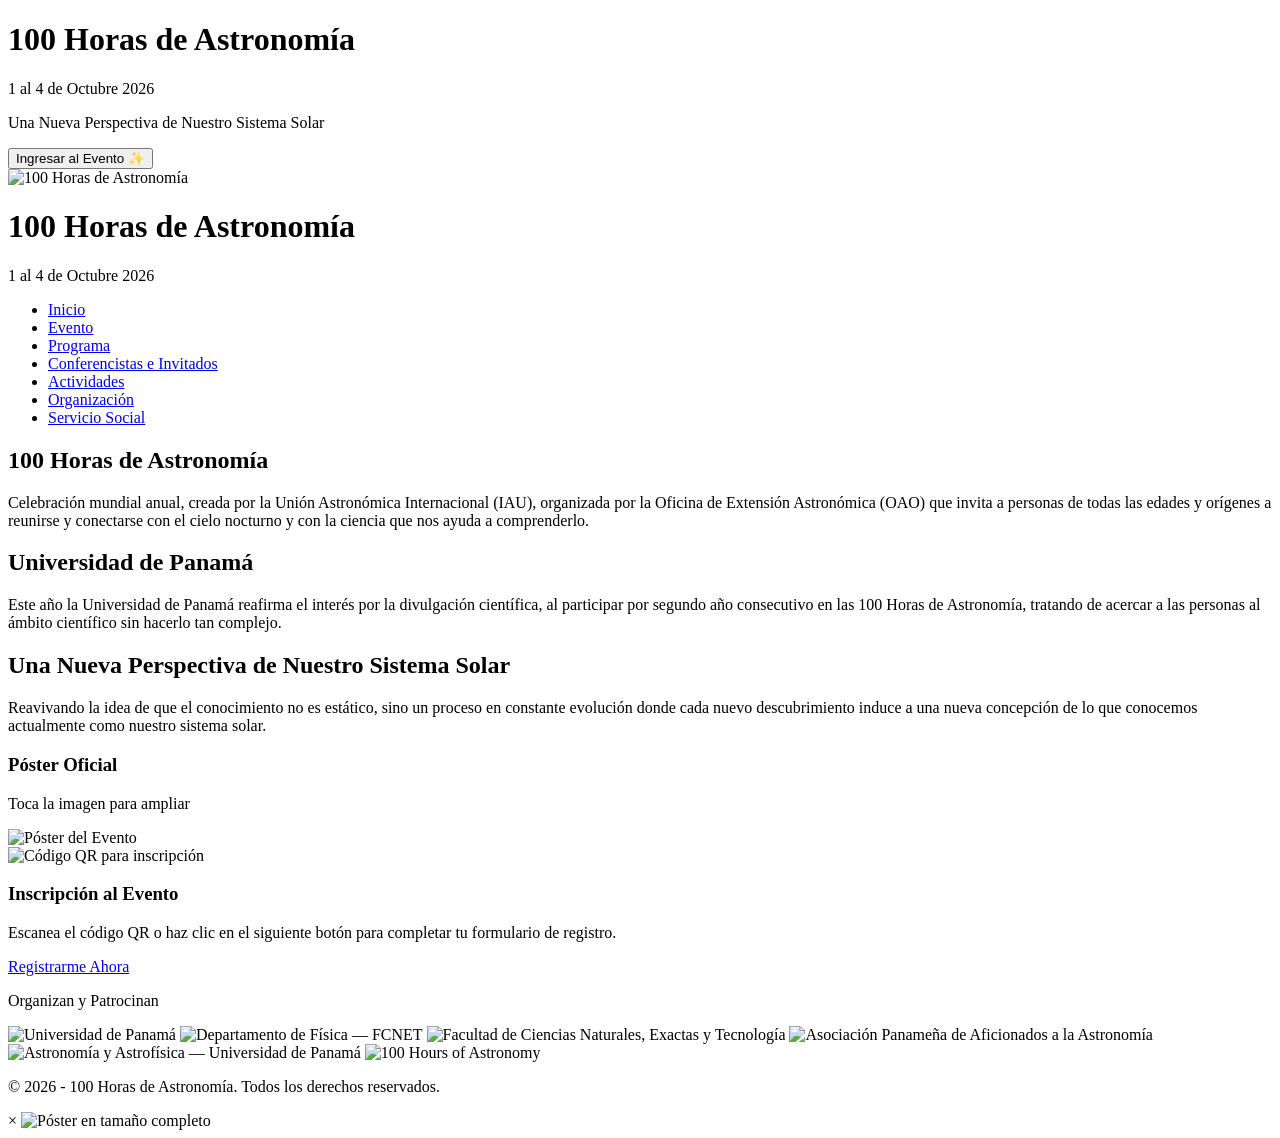
==== index.html @ e4e15c4c "Update index.html" ====
<!DOCTYPE html>
<html lang="es">

<head>
    <meta charset="UTF-8">
    <meta name="viewport" content="width=device-width, initial-scale=1.0">
    <title>100 Horas de Astronomía</title>
    <link rel="shortcut icon" type="image/png" href="assets/img/logos/100-horas-astronomia.png">
    <link rel="stylesheet" href="assets/css/estilos.css">
    <!-- Three.js (CDN) — necesario para el preámbulo 3D -->
    <script src="assets/js/controljs.js"></script>
    <script src="https://cdnjs.cloudflare.com/ajax/libs/three.js/r128/three.min.js"></script>
</head>

<body>

    <!-- Fondo animado: sistema solar en 3D (ver assets/js/fondo-sistema-solar.js) -->
    <div id="fondo-3d" aria-hidden="true"></div>

    <!-- =========================================================
         1. PREÁMBULO CINEMÁTICO (Sol + planetas + tarjeta)
         ========================================================= -->
    <div id="intro-screen">
        <div id="sun-canvas-container"></div>

        <!-- Tarjeta que aparece tras la revelación -->
        <div class="intro-content hidden-content" id="intro-card">
            <h1 class="intro-title">100 Horas de Astronomía</h1>
            <p class="intro-date">1 al 4 de Octubre 2026</p>
            <p class="intro-subtitle">Una Nueva Perspectiva de Nuestro Sistema Solar</p>
            <button id="enter-btn">Ingresar al Evento ✨</button>
        </div>
    </div>


    <!-- =========================================================
         CONTENIDO PRINCIPAL
         ========================================================= -->
    <div class="glass-container">

        <!-- ------------------ 2. ENCABEZADO ------------------ -->
        <header class="bento-card header-card">
            <div class="logo-wrapper">
                <img src="assets/img/logos/100-horas-astronomia.png"
                     alt="100 Horas de Astronomía" class="mi-imagen">
            </div>
            <div class="header-text">
                <h1>100 Horas de Astronomía</h1>
                <span class="event-date">1 al 4 de Octubre 2026</span>
            </div>
        </header>


        <!-- ------------------ 3. NAVEGACIÓN ------------------ -->
        <!-- NOTA: las páginas enlazadas aún no existen en el repo. -->
        <nav class="bento-card nav-card">
            <ul class="menu">
                <li><a href="index.html" class="active">Inicio</a></li>
                <li><a href="Evento.html">Evento</a></li>
                <li><a href="Programa.html">Programa</a></li>
                <li><a href="Conferencia.html">Conferencistas e Invitados</a></li>
                <li><a href="Actividades.html">Actividades</a></li>
                <li><a href="Organizacion.html">Organización</a></li>
                <li><a href="Serviciosocial.html">Servicio Social</a></li>
            </ul>
        </nav>


        <!-- ------------------ 4. SOBRE EL EVENTO ------------------ -->
        <section id="sobre-el-evento" class="bento-grid content-section">
            <article class="bento-card feature-card">
                <h2>100 Horas de Astronomía</h2>
                <p>Celebración mundial anual, creada por la Unión Astronómica Internacional (IAU), organizada por
                    la Oficina de Extensión Astronómica (OAO) que invita a personas de todas las edades y orígenes
                    a reunirse y conectarse con el cielo nocturno y con la ciencia que nos ayuda a comprenderlo.</p>
            </article>

            <article class="bento-card feature-card">
                <h2>Universidad de Panamá</h2>
                <p>Este año la Universidad de Panamá reafirma el interés por la divulgación científica, al participar
                    por segundo año consecutivo en las 100 Horas de Astronomía, tratando de acercar a las personas
                    al ámbito científico sin hacerlo tan complejo.</p>
            </article>

            <article class="bento-card feature-card">
                <h2>Una Nueva Perspectiva de Nuestro Sistema Solar</h2>
                <p>Reavivando la idea de que el conocimiento no es estático, sino un proceso en constante evolución
                    donde cada nuevo descubrimiento induce a una nueva concepción de lo que conocemos actualmente
                    como nuestro sistema solar.</p>
            </article>
        </section>


        <!-- ------------------ 5. PÓSTER OFICIAL ------------------ -->
        <section id="poster" class="bento-grid single-card-section">
            <div class="bento-card poster-card">
                <h3>Póster Oficial</h3>
                <p class="poster-subtitle">Toca la imagen para ampliar</p>
                <div class="poster-wrapper" onclick="togglePosterModal()">
                    <img src="assets/img/poster/poster-evento.jpeg"
                         alt="Póster del Evento" class="poster-img" id="poster-thumb">
                </div>
            </div>
        </section>


        <!-- ------------------ 6. INSCRIPCIÓN Y QR ------------------ -->
        <section id="inscripcion" class="bento-grid registration-section">
            <div class="bento-card registration-card">
                <div class="qr-container">
                    <img src="assets/img/qr/qr-inscripcion.jpg"
                         alt="Código QR para inscripción" class="qr-img">
                </div>
                <div class="registration-info">
                    <h3>Inscripción al Evento</h3>
                    <p>Escanea el código QR o haz clic en el siguiente botón para completar tu formulario de registro.</p>
                    <a href="https://tu-link-de-registro.com" target="_blank" class="register-btn">
                        Registrarme Ahora
                    </a>
                </div>
            </div>
        </section>


        <!-- ------------------ 7. ORGANIZAN Y PATROCINAN ------------------ -->
        <footer id="organizan" class="bento-card sponsors-section">
            <p class="sponsors-title">Organizan y Patrocinan</p>
            <div class="sponsors-grid">
                <img src="assets/img/logos/universidad-panama.png"
                     alt="Universidad de Panamá" class="sponsor-logo">
                <img src="assets/img/logos/departamento-fisica.png"
                     alt="Departamento de Física — FCNET" class="sponsor-logo">
                <img src="assets/img/logos/fcnet.png"
                     alt="Facultad de Ciencias Naturales, Exactas y Tecnología" class="sponsor-logo">
                <img src="assets/img/logos/apaa.png"
                     alt="Asociación Panameña de Aficionados a la Astronomía" class="sponsor-logo">
                <img src="assets/img/logos/astronomia-astrofisica.png"
                     alt="Astronomía y Astrofísica — Universidad de Panamá" class="sponsor-logo">
                <img src="assets/img/logos/100-horas-astronomia.png"
                     alt="100 Hours of Astronomy" class="sponsor-logo is-light">
            </div>
            <p class="copyright-text">© 2026 - 100 Horas de Astronomía. Todos los derechos reservados.</p>
        </footer>

    </div>


    <!-- =========================================================
         MODAL: PÓSTER EN TAMAÑO COMPLETO
         ========================================================= -->
    <div id="poster-modal" class="poster-modal" onclick="togglePosterModal()">
        <span class="close-modal">&times;</span>
        <img src="assets/img/poster/poster-evento.jpeg"
             alt="Póster en tamaño completo" class="modal-content">
    </div>


    <!-- =========================================================
         SCRIPTS
         ========================================================= -->
    <script src="assets/js/fondo-sistema-solar.js"></script>
    <script src="assets/js/intro.js"></script>
    <script src="assets/js/main.js"></script>
</body>

</html>
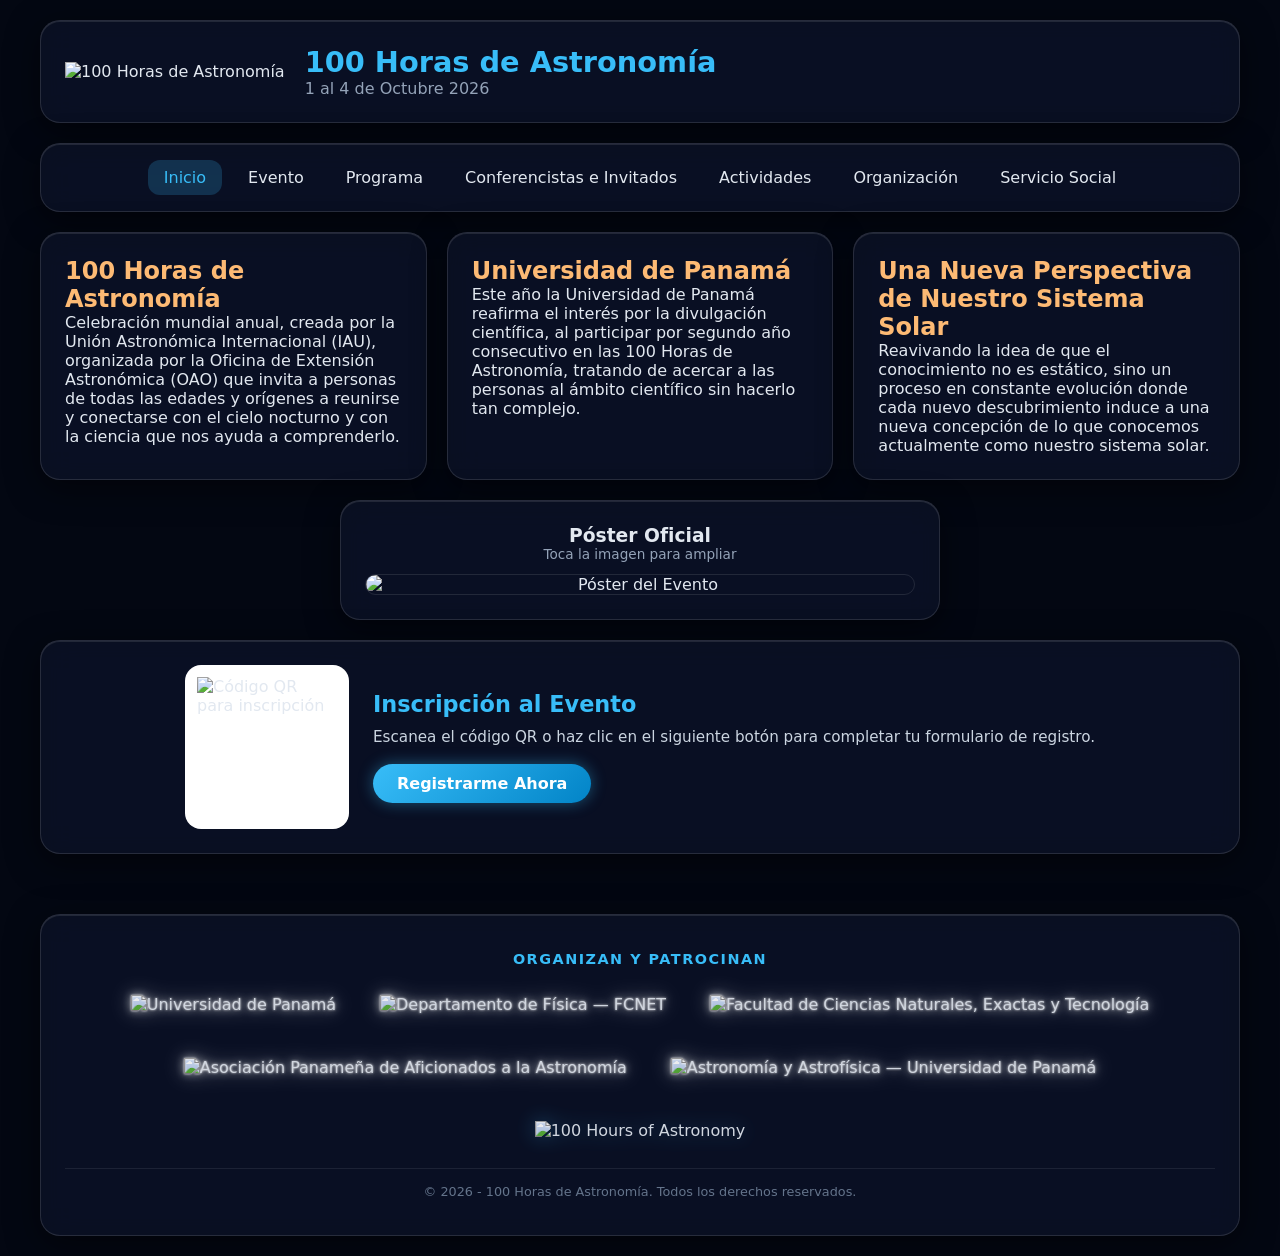
==== commit c279ef44: "Favicon de Saturno, quitar la intro y horarios de conferencistas - Favicon: Saturno vectorial (asset" ====
--- a/index.html
+++ b/index.html
@@ -5,7 +5,11 @@
     <meta charset="UTF-8">
     <meta name="viewport" content="width=device-width, initial-scale=1.0">
     <title>100 Horas de Astronomía</title>
-    <link rel="shortcut icon" type="image/png" href="assets/img/logos/100-horas-astronomia.png">
+    <!-- Favicon -->
+    <link rel="icon" href="favicon.ico" sizes="any">
+    <link rel="icon" type="image/png" sizes="32x32" href="assets/img/logos/favicon-32x32.png">
+    <link rel="icon" type="image/png" sizes="16x16" href="assets/img/logos/favicon-16x16.png">
+    <link rel="apple-touch-icon" sizes="180x180" href="assets/img/logos/apple-touch-icon.png">
     <link rel="stylesheet" href="assets/css/estilos.css">
     <!-- Three.js (CDN) — necesario para el preámbulo 3D -->
     <script src="assets/js/controljs.js"></script>
@@ -18,27 +22,11 @@
     <div id="fondo-3d" aria-hidden="true"></div>
 
     <!-- =========================================================
-         1. PREÁMBULO CINEMÁTICO (Sol + planetas + tarjeta)
-         ========================================================= -->
-    <div id="intro-screen">
-        <div id="sun-canvas-container"></div>
-
-        <!-- Tarjeta que aparece tras la revelación -->
-        <div class="intro-content hidden-content" id="intro-card">
-            <h1 class="intro-title">100 Horas de Astronomía</h1>
-            <p class="intro-date">1 al 4 de Octubre 2026</p>
-            <p class="intro-subtitle">Una Nueva Perspectiva de Nuestro Sistema Solar</p>
-            <button id="enter-btn">Ingresar al Evento ✨</button>
-        </div>
-    </div>
-
-
-    <!-- =========================================================
          CONTENIDO PRINCIPAL
          ========================================================= -->
     <div class="glass-container">
 
-        <!-- ------------------ 2. ENCABEZADO ------------------ -->
+        <!-- ------------------ 1. ENCABEZADO ------------------ -->
         <header class="bento-card header-card">
             <div class="logo-wrapper">
                 <img src="assets/img/logos/100-horas-astronomia.png"
@@ -51,7 +39,7 @@
         </header>
 
 
-        <!-- ------------------ 3. NAVEGACIÓN ------------------ -->
+        <!-- ------------------ 2. NAVEGACIÓN ------------------ -->
         <!-- NOTA: las páginas enlazadas aún no existen en el repo. -->
         <nav class="bento-card nav-card">
             <ul class="menu">
@@ -66,7 +54,7 @@
         </nav>
 
 
-        <!-- ------------------ 4. SOBRE EL EVENTO ------------------ -->
+        <!-- ------------------ 3. SOBRE EL EVENTO ------------------ -->
         <section id="sobre-el-evento" class="bento-grid content-section">
             <article class="bento-card feature-card">
                 <h2>100 Horas de Astronomía</h2>
@@ -91,7 +79,7 @@
         </section>
 
 
-        <!-- ------------------ 5. PÓSTER OFICIAL ------------------ -->
+        <!-- ------------------ 4. PÓSTER OFICIAL ------------------ -->
         <section id="poster" class="bento-grid single-card-section">
             <div class="bento-card poster-card">
                 <h3>Póster Oficial</h3>
@@ -104,7 +92,7 @@
         </section>
 
 
-        <!-- ------------------ 6. INSCRIPCIÓN Y QR ------------------ -->
+        <!-- ------------------ 5. INSCRIPCIÓN Y QR ------------------ -->
         <section id="inscripcion" class="bento-grid registration-section">
             <div class="bento-card registration-card">
                 <div class="qr-container">
@@ -114,7 +102,7 @@
                 <div class="registration-info">
                     <h3>Inscripción al Evento</h3>
                     <p>Escanea el código QR o haz clic en el siguiente botón para completar tu formulario de registro.</p>
-                    <a href="https://tu-link-de-registro.com" target="_blank" class="register-btn">
+                    <a href="https://forms.gle/cw6ARV3S27ebnkDW8" target="_blank" class="register-btn">
                         Registrarme Ahora
                     </a>
                 </div>
@@ -122,7 +110,7 @@
         </section>
 
 
-        <!-- ------------------ 7. ORGANIZAN Y PATROCINAN ------------------ -->
+        <!-- ------------------ 6. ORGANIZAN Y PATROCINAN ------------------ -->
         <footer id="organizan" class="bento-card sponsors-section">
             <p class="sponsors-title">Organizan y Patrocinan</p>
             <div class="sponsors-grid">
@@ -159,7 +147,6 @@
          SCRIPTS
          ========================================================= -->
     <script src="assets/js/fondo-sistema-solar.js"></script>
-    <script src="assets/js/intro.js"></script>
     <script src="assets/js/main.js"></script>
 </body>
 
--- a/assets/css/estilos.css
+++ b/assets/css/estilos.css
@@ -0,0 +1,444 @@
+/* =========================================================
+   100 HORAS DE ASTRONOMÍA — HOJA DE ESTILOS PRINCIPAL
+
+   ÍNDICE
+   1.  Variables de tema
+   2.  Reset y base
+   3.  Layout general y tarjetas "bento"
+   4.  Encabezado
+   5.  Navegación
+   6.  Sección: sobre el evento
+   7.  Sección: póster + modal
+   8.  Sección: inscripción y QR
+   9.  Sección: organizan y patrocinan
+   10. Componentes auxiliares
+   11. Responsive
+   ========================================================= */
+
+
+/* =========================================================
+   1. VARIABLES DE TEMA
+   ========================================================= */
+:root {
+    --color-fondo: #030712;
+    --color-texto: #e2e8f0;
+    --color-texto-suave: #94a3b8;
+    --color-acento: #38bdf8;
+    --color-acento-oscuro: #0284c7;
+    --color-naranja: #fb923c;
+    --color-naranja-claro: #fdba74;
+    --color-naranja-oscuro: #f97316;
+
+    --cristal-fondo: rgba(15, 23, 42, 0.60);
+    --cristal-fondo-hover: rgba(15, 23, 42, 0.75);
+    --cristal-borde: rgba(255, 255, 255, 0.12);
+    --cristal-borde-hover: rgba(56, 189, 248, 0.4);
+
+    --radio: 20px;
+    --espacio: 20px;
+    --transicion: 0.3s cubic-bezier(0.16, 1, 0.3, 1);
+}
+
+
+/* =========================================================
+   2. RESET Y BASE
+   ========================================================= */
+* {
+    margin: 0;
+    padding: 0;
+    box-sizing: border-box;
+    font-family: 'Segoe UI', system-ui, -apple-system, sans-serif;
+}
+
+body {
+    background: var(--color-fondo) url('../img/fondos/fondo-estrellas.jpg') no-repeat center center fixed;
+    background-size: cover;
+    color: var(--color-texto);
+    min-height: 100vh;
+    padding: var(--espacio);
+    overflow-x: hidden;
+}
+
+/* Fondo animado en 3D. Mientras no arranque (o si WebGL falla)
+   se mantiene visible la imagen de arriba como respaldo. */
+#fondo-3d {
+    position: fixed;
+    inset: 0;
+    z-index: -1;
+    pointer-events: none;
+}
+
+body.fondo-3d-activo {
+    background-image: none;
+    background-color: var(--color-fondo);
+}
+
+h2 {
+    color: var(--color-naranja-claro);
+}
+
+
+/* =========================================================
+   3. LAYOUT GENERAL Y TARJETAS "BENTO"
+   ========================================================= */
+.glass-container {
+    max-width: 1200px;
+    margin: 0 auto;
+    display: flex;
+    flex-direction: column;
+    gap: var(--espacio);
+}
+
+.bento-grid {
+    display: grid;
+    gap: var(--espacio);
+}
+
+/* Efecto glassmorphism compartido por todas las tarjetas */
+.bento-card {
+    background: var(--cristal-fondo);
+    backdrop-filter: blur(16px) saturate(180%);
+    -webkit-backdrop-filter: blur(16px) saturate(180%);
+    border: 1px solid var(--cristal-borde);
+    border-radius: var(--radio);
+    padding: 24px;
+    box-shadow: 0 8px 32px 0 rgba(0, 0, 0, 0.5),
+                inset 0 1px 0 0 rgba(255, 255, 255, 0.1);
+    transition: all var(--transicion);
+}
+
+.bento-card:hover {
+    background: var(--cristal-fondo-hover);
+    border-color: var(--cristal-borde-hover);
+    box-shadow: 0 12px 40px 0 rgba(0, 0, 0, 0.7),
+                0 0 20px rgba(56, 189, 248, 0.2);
+    transform: translateY(-3px);
+}
+
+
+/* =========================================================
+   4. ENCABEZADO
+   ========================================================= */
+.header-card {
+    display: flex;
+    align-items: center;
+    gap: var(--espacio);
+}
+
+.mi-imagen {
+    max-height: 70px;
+    width: auto;
+}
+
+.header-text h1 {
+    font-size: 1.8rem;
+    color: var(--color-acento);
+}
+
+.event-date {
+    color: var(--color-texto-suave);
+    font-weight: 500;
+}
+
+
+/* =========================================================
+   5. NAVEGACIÓN
+   ========================================================= */
+.menu {
+    display: flex;
+    flex-wrap: wrap;
+    gap: 10px;
+    list-style: none;
+    justify-content: center;
+}
+
+.menu a {
+    color: var(--color-texto);
+    text-decoration: none;
+    padding: 8px 16px;
+    border-radius: 12px;
+    transition: all 0.3s ease;
+}
+
+.menu a:hover,
+.menu a.active {
+    background: rgba(56, 189, 248, 0.2);
+    color: var(--color-acento);
+}
+
+
+/* =========================================================
+   6. SECCIÓN: SOBRE EL EVENTO
+   ========================================================= */
+.content-section {
+    grid-template-columns: repeat(auto-fit, minmax(280px, 1fr));
+}
+
+
+/* =========================================================
+   7. SECCIÓN: PÓSTER + MODAL
+   ========================================================= */
+.single-card-section {
+    display: flex;
+    justify-content: center;
+}
+
+.poster-card {
+    text-align: center;
+    max-width: 600px;
+    width: 100%;
+}
+
+.poster-subtitle {
+    color: var(--color-texto-suave);
+    font-size: 0.85rem;
+    margin-bottom: 12px;
+}
+
+.poster-wrapper {
+    cursor: pointer;
+    overflow: hidden;
+    border-radius: 12px;
+    border: 1px solid rgba(255, 255, 255, 0.1);
+    transition: transform 0.3s ease, border-color 0.3s ease;
+}
+
+.poster-wrapper:hover {
+    transform: scale(1.02);
+    border-color: rgba(56, 189, 248, 0.5);
+}
+
+.poster-img {
+    width: 100%;
+    max-height: 500px;
+    object-fit: contain;
+    display: block;
+}
+
+/* ---------- Modal a pantalla completa ---------- */
+.poster-modal {
+    display: none;
+    position: fixed;
+    z-index: 10000;
+    top: 0;
+    left: 0;
+    width: 100vw;
+    height: 100vh;
+    background-color: rgba(0, 0, 0, 0.9);
+    backdrop-filter: blur(10px);
+    justify-content: center;
+    align-items: center;
+    padding: var(--espacio);
+}
+
+.poster-modal.active {
+    display: flex;
+}
+
+.modal-content {
+    max-width: 90%;
+    max-height: 90vh;
+    object-fit: contain;
+    border-radius: 12px;
+    box-shadow: 0 0 30px rgba(56, 189, 248, 0.3);
+}
+
+.close-modal {
+    position: absolute;
+    top: var(--espacio);
+    right: 35px;
+    color: #ffffff;
+    font-size: 40px;
+    font-weight: bold;
+    cursor: pointer;
+}
+
+
+/* =========================================================
+   8. SECCIÓN: INSCRIPCIÓN Y QR
+   ========================================================= */
+.registration-card {
+    display: flex;
+    align-items: center;
+    gap: 24px;
+    justify-content: center;
+}
+
+.qr-container {
+    background: #ffffff;
+    padding: 12px;
+    border-radius: 16px;
+    display: flex;
+    align-items: center;
+    justify-content: center;
+    flex-shrink: 0;
+}
+
+.qr-img {
+    width: 140px;
+    height: 140px;
+    object-fit: contain;
+}
+
+.registration-info {
+    display: flex;
+    flex-direction: column;
+    gap: 10px;
+    align-items: flex-start;
+}
+
+.registration-info h3 {
+    color: var(--color-acento);
+    font-size: 1.4rem;
+}
+
+.registration-info p {
+    color: #cbd5e1;
+    font-size: 0.95rem;
+    line-height: 1.4;
+}
+
+.register-btn {
+    display: inline-block;
+    background: linear-gradient(135deg, var(--color-acento), var(--color-acento-oscuro));
+    color: #ffffff;
+    padding: 10px 24px;
+    border-radius: 50px;
+    text-decoration: none;
+    font-weight: bold;
+    box-shadow: 0 0 15px rgba(56, 189, 248, 0.4);
+    transition: all 0.3s ease;
+    margin-top: 6px;
+}
+
+.register-btn:hover {
+    transform: translateY(-2px);
+    box-shadow: 0 0 25px rgba(56, 189, 248, 0.7);
+}
+
+
+/* =========================================================
+   9. SECCIÓN: ORGANIZAN Y PATROCINAN
+   ========================================================= */
+.sponsors-section {
+    text-align: center;
+    padding: 36px 24px;
+    margin-top: 40px;
+}
+
+.sponsors-title {
+    color: var(--color-acento);
+    font-size: 0.9rem;
+    font-weight: 600;
+    text-transform: uppercase;
+    letter-spacing: 1.5px;
+    margin-bottom: 28px;
+}
+
+.sponsors-grid {
+    display: flex;
+    flex-wrap: wrap;
+    justify-content: center;
+    align-items: center;
+    gap: clamp(26px, 4vw, 44px);
+    margin-bottom: 28px;
+}
+
+/* Los logos son PNG sin fondo. El halo blanco despega del fondo
+   estrellado los trazos oscuros (texto negro y azul marino). */
+.sponsor-logo {
+    max-height: clamp(70px, 9vw, 110px);
+    width: auto;
+    object-fit: contain;
+    opacity: 0.92;
+    filter: drop-shadow(0 0 1px rgba(255, 255, 255, 0.9))
+            drop-shadow(0 0 4px rgba(255, 255, 255, 0.55))
+            drop-shadow(0 0 10px rgba(255, 255, 255, 0.30));
+    transition: transform 0.3s ease, opacity 0.3s ease, filter 0.3s ease;
+}
+
+.sponsor-logo:hover {
+    opacity: 1;
+    transform: scale(1.08);
+    filter: drop-shadow(0 0 2px rgba(255, 255, 255, 1))
+            drop-shadow(0 0 8px rgba(255, 255, 255, 0.7))
+            drop-shadow(0 0 18px rgba(56, 189, 248, 0.55));
+}
+
+/* Logos que ya son claros sobre fondo oscuro: el halo blanco los
+   apagaría, así que reciben un resplandor azul en su lugar. */
+.sponsor-logo.is-light {
+    filter: drop-shadow(0 0 10px rgba(56, 189, 248, 0.35));
+}
+
+.sponsor-logo.is-light:hover {
+    filter: drop-shadow(0 0 16px rgba(56, 189, 248, 0.7));
+}
+
+.copyright-text {
+    color: #64748b;
+    font-size: 0.8rem;
+    border-top: 1px solid rgba(255, 255, 255, 0.08);
+    padding-top: 15px;
+    margin-top: 15px;
+}
+
+
+/* =========================================================
+   10. COMPONENTES AUXILIARES
+   (definidos para reutilizar en las demás páginas del sitio)
+   ========================================================= */
+.social-links {
+    display: flex;
+    gap: var(--espacio);
+    margin-top: 10px;
+    flex-wrap: wrap;
+}
+
+.social-item {
+    display: flex;
+    align-items: center;
+    gap: 10px;
+    color: var(--color-texto);
+    text-decoration: none;
+    background: rgba(255, 255, 255, 0.04);
+    padding: 10px 16px;
+    border-radius: 12px;
+    border: 1px solid rgba(255, 255, 255, 0.05);
+    transition: all 0.3s ease;
+}
+
+.social-item:hover {
+    background: rgba(56, 189, 248, 0.15);
+    color: var(--color-acento);
+}
+
+.icon-img {
+    width: 24px;
+    height: 24px;
+}
+
+.footer-card {
+    text-align: center;
+    font-size: 0.9rem;
+    color: var(--color-texto-suave);
+}
+
+
+/* =========================================================
+   11. RESPONSIVE
+   ========================================================= */
+@media (max-width: 600px) {
+    .registration-card {
+        flex-direction: column;
+        text-align: center;
+    }
+
+    .registration-info {
+        align-items: center;
+    }
+
+    .sponsors-grid {
+        gap: 24px;
+    }
+}
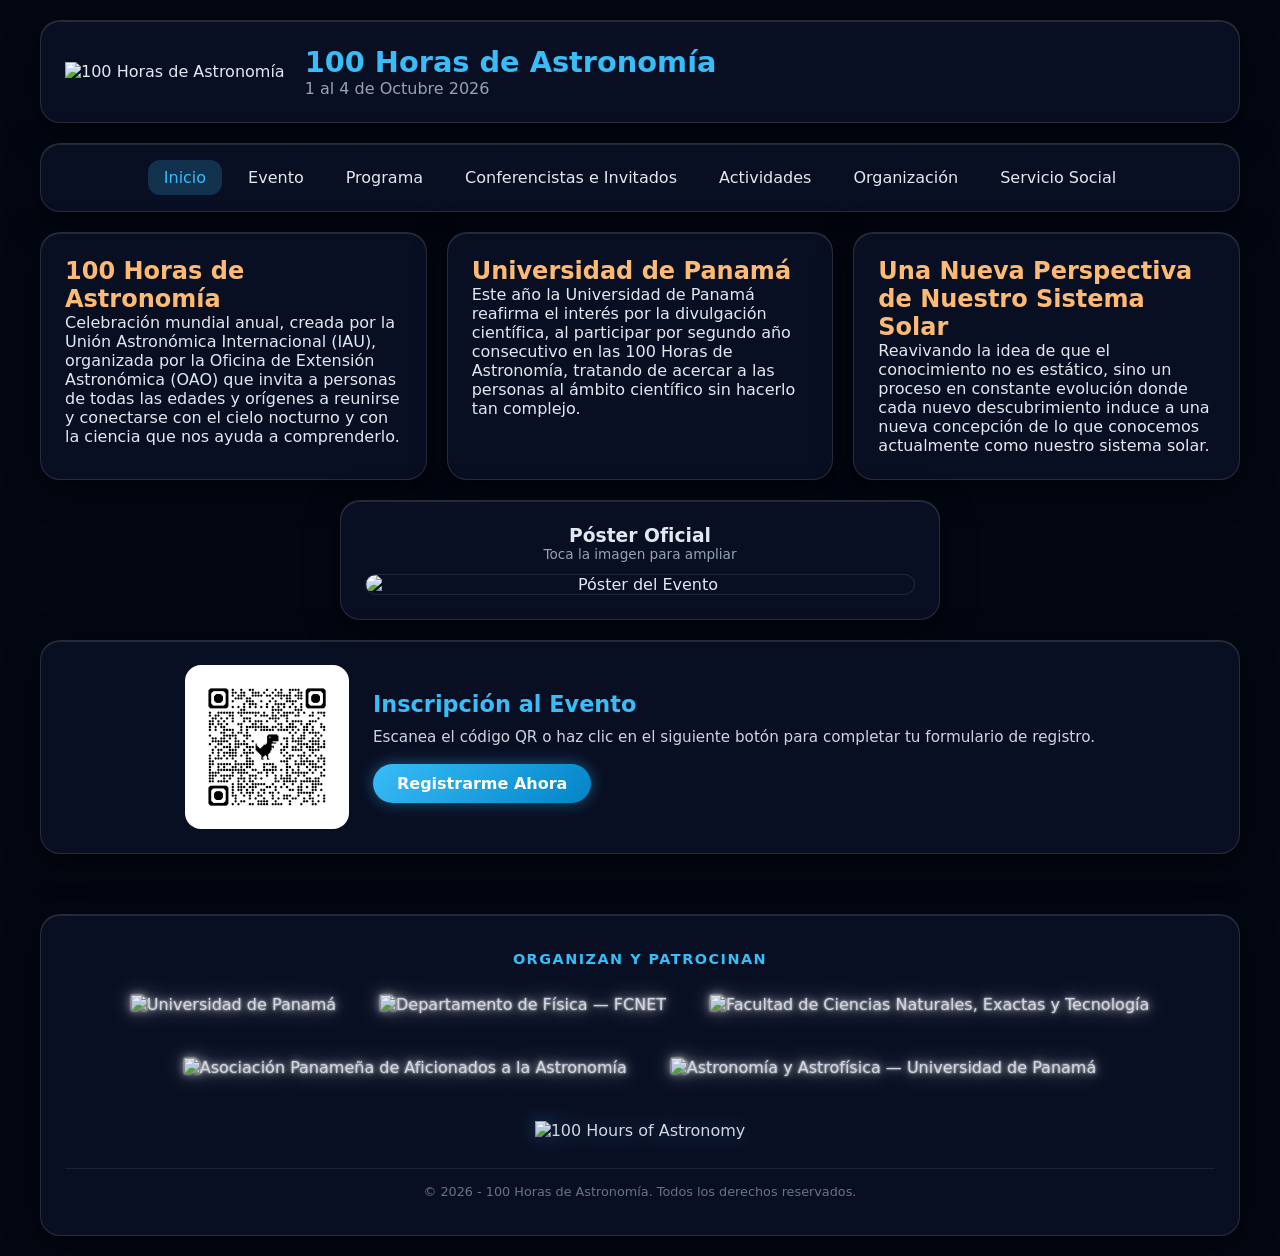
==== commit e8d96ef6: "Update index.html" ====
--- a/index.html
+++ b/index.html
@@ -96,7 +96,7 @@
         <section id="inscripcion" class="bento-grid registration-section">
             <div class="bento-card registration-card">
                 <div class="qr-container">
-                    <img src="assets/img/qr/qr-inscripcion.jpg"
+                    <img src="assets/img/qr/qr.png"
                          alt="Código QR para inscripción" class="qr-img">
                 </div>
                 <div class="registration-info">
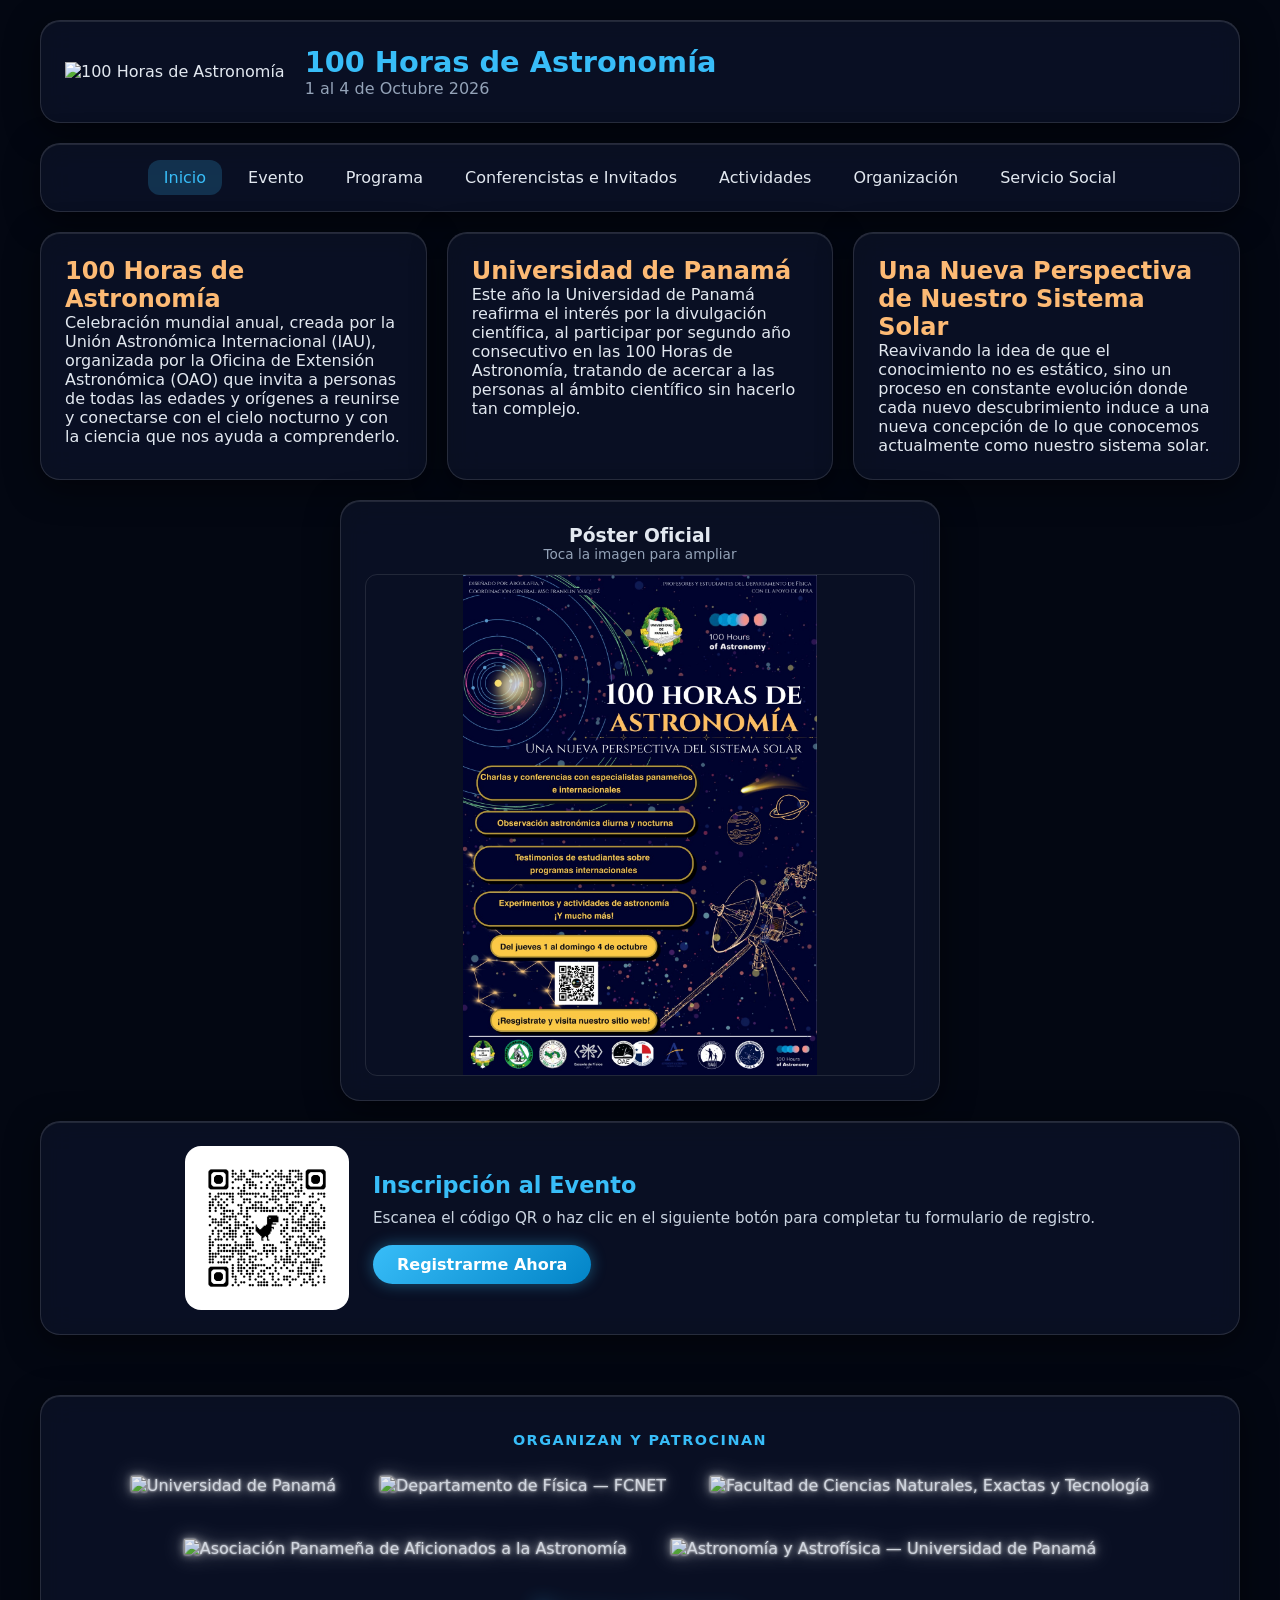
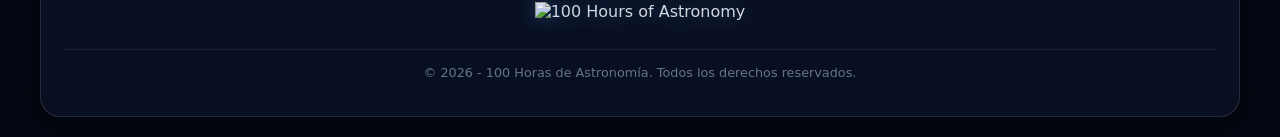
==== commit 64340f77: "Update poster image source in index.html" ====
--- a/index.html
+++ b/index.html
@@ -85,7 +85,7 @@
                 <h3>Póster Oficial</h3>
                 <p class="poster-subtitle">Toca la imagen para ampliar</p>
                 <div class="poster-wrapper" onclick="togglePosterModal()">
-                    <img src="assets/img/poster/poster-evento.jpeg"
+                    <img src="assets/img/poster/poster-oficial.jpeg"
                          alt="Póster del Evento" class="poster-img" id="poster-thumb">
                 </div>
             </div>
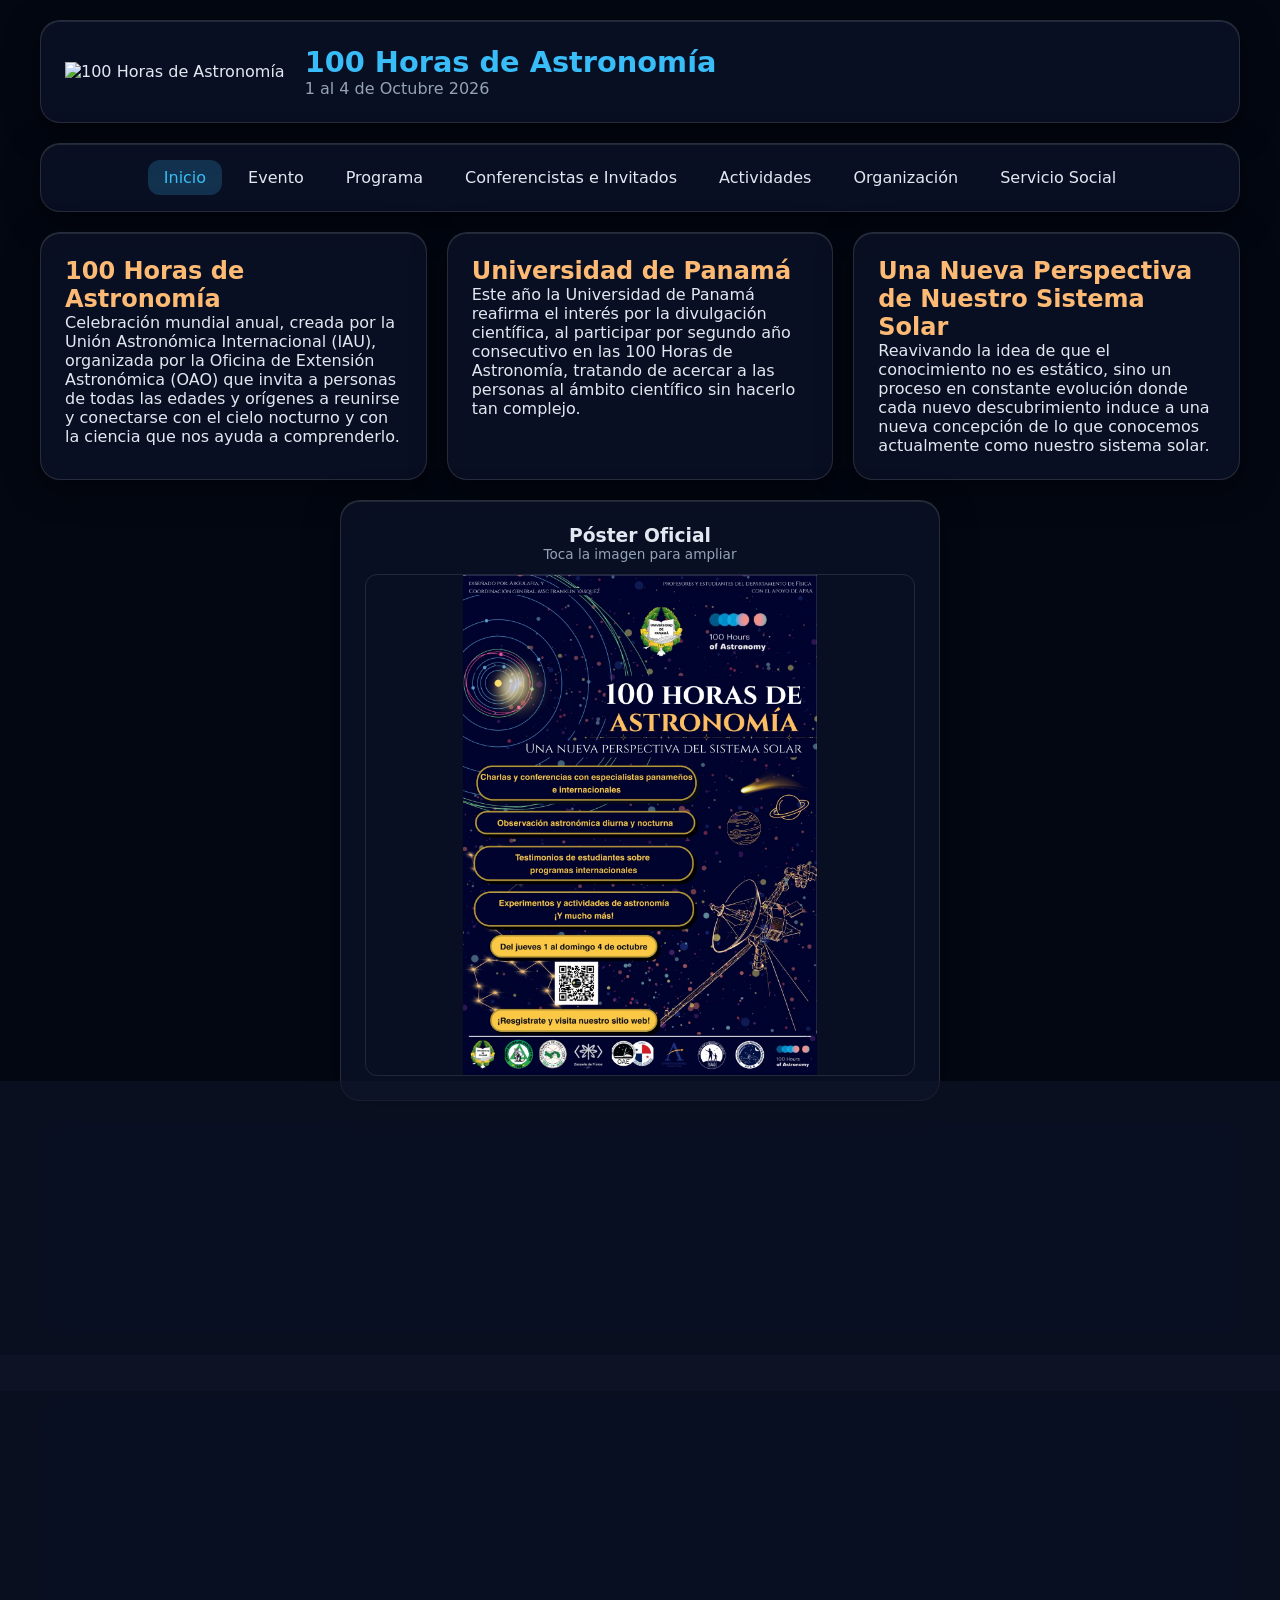
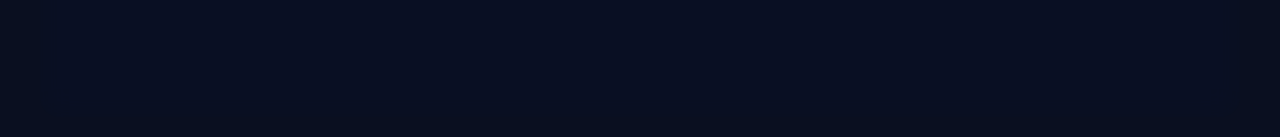
==== commit 4b07d5d2: "Update QR image source in index.html" ====
--- a/index.html
+++ b/index.html
@@ -96,7 +96,7 @@
         <section id="inscripcion" class="bento-grid registration-section">
             <div class="bento-card registration-card">
                 <div class="qr-container">
-                    <img src="assets/img/qr/qr.png"
+                    <img src="assets/img/qr/qr-1.jpeg"
                          alt="Código QR para inscripción" class="qr-img">
                 </div>
                 <div class="registration-info">
